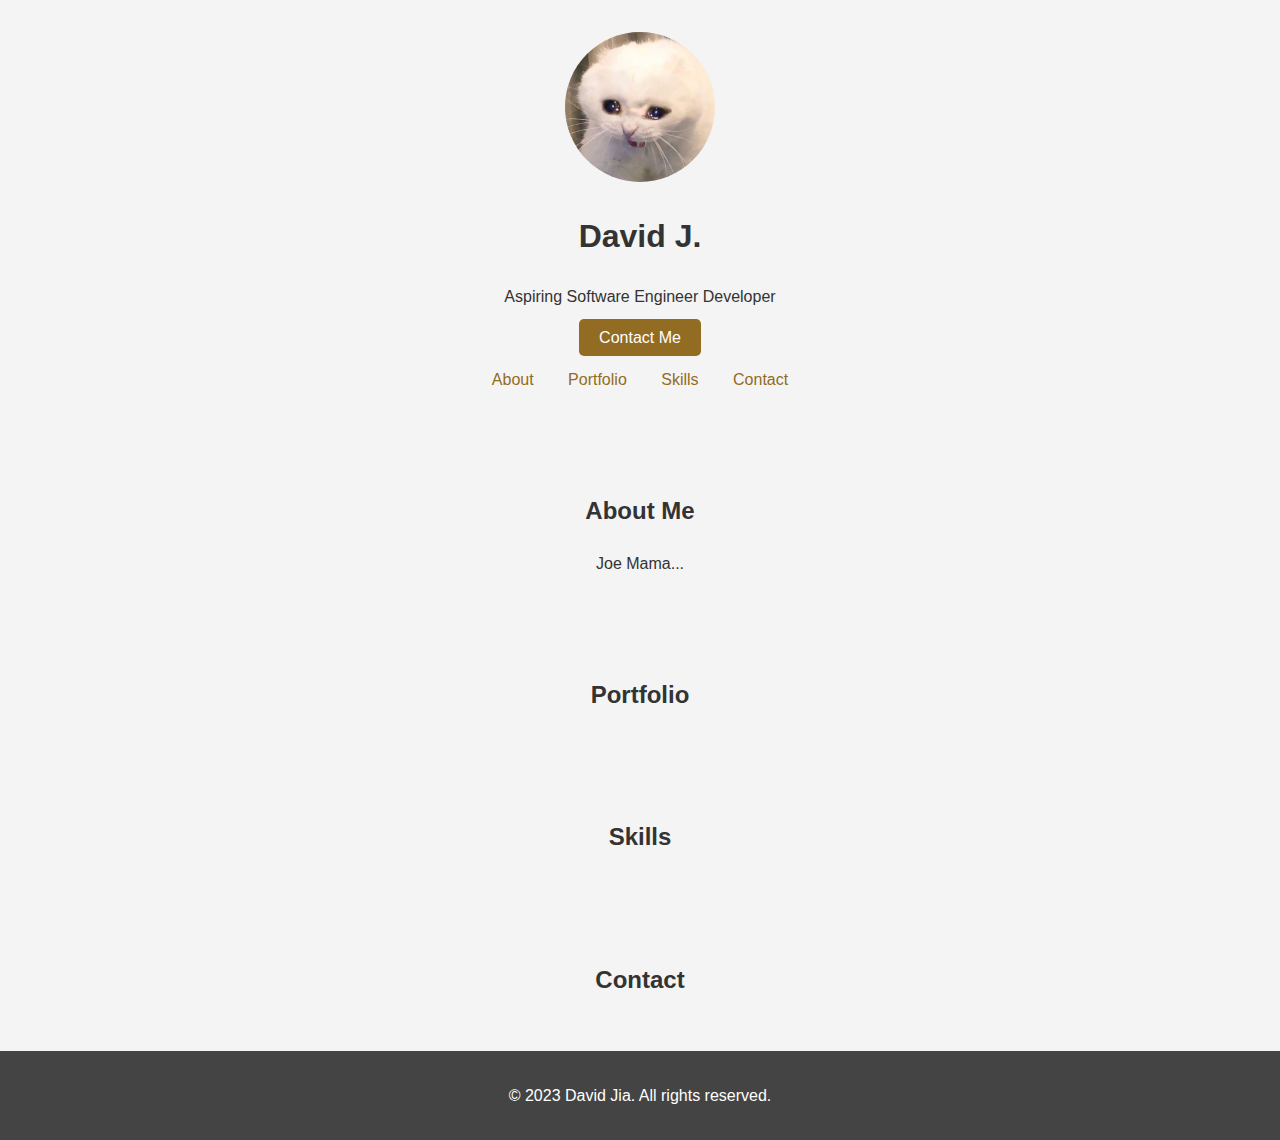
==== index.html @ 040abca8 "Refactor landing page layout and add call to action button" ====
<!DOCTYPE html>
<html lang="en">
<head>
    <meta charset="UTF-8">
    <meta name="viewport" content="width=device-width, initial-scale=1.0">
    <title>David Jia - Software Engineer, Front-end & App Developer</title>
    <link rel="stylesheet" href="style.css">
    <script src="main.js" defer></script>
</head>
<body>
    <header id="landing">
        <div class="hamburger-menu">
            <span></span>
            <span></span>
            <span></span>
        </div>

        <img src="YOUR_IMAGE_NAME.jpg" alt="David Jia" class="profile-img">
        <h1>David J.</h1>
        <p>Aspiring Software Engineer Developer</p>
        <a href="#contact" class="cta-button">Contact Me</a>

        <nav>
            <ul>
                <li><a href="#about">About</a></li>
                <li><a href="#portfolio">Portfolio</a></li>
                <li><a href="#skills">Skills</a></li>
                <li><a href="#contact">Contact</a></li>
            </ul>
        </nav>
    </header>

    <main>
        <section id="about">
            <h2>About Me</h2>
            <p>Joe Mama...</p>
        </section>

        <section id="portfolio">
            <h2>Portfolio</h2>
            <!-- Add projects here -->
        </section>

        <section id="skills">
            <h2>Skills</h2>
            <!-- Skills and expierence -->
        </section>

        <section id="contact">
            <h2>Contact</h2>
            <!-- Contact Form -->
        </section>
    </main>

    <footer>
        <p>© 2023 David Jia. All rights reserved.</p>
    </footer>
</body>
</html>
---- style.css ----
:root {
    --primary-color: rgb(146, 108, 34); 
    --text-color: #333;
    --background-color: #f4f4f4;
}

body {
    font-family: 'Roboto', sans-serif;
    margin: 0;
    padding: 0;
    line-height: 1.6;
    color: var(--text-color);
    background-color: var(--background-color);
}

header {
    text-align: center;
    padding: 2rem 0;
}

.profile-img {
    max-width: 150px;
    height: auto;
    border-radius: 50%;
}

nav ul {
    list-style: none;
    padding: 0;
}

nav ul li {
    display: inline;
    margin: 0 15px;
}

nav ul li a {
    text-decoration: none;
    color: var(--primary-color);
}

section {
    padding: 2rem 0;
    text-align: center;
}

footer {
    text-align: center;
    padding: 1rem 0;
    background-color: #444;
    color: white;
}

/* Hamburger Menu */
.hamburger-menu {
    display: none;
    cursor: pointer;
}

.hamburger-menu span {
    display: block;
    width: 25px;
    height: 3px;
    margin: 5px;
    background-color: var(--primary-color);
}

/* Responsive Navigation */
@media (max-width: 600px) {
    .hamburger-menu {
        display: block;
    }

    nav ul {
        display: none;
        position: absolute;
        right: 0;
        top: 0;
        flex-direction: column;
        background-color: #fff;
        width: 100%;
        text-align: center;
    }

    nav ul.active {
        display: flex;
    }

    nav ul li {
        margin: 10px 0;
    }
}

/* Call to Action Button */
.cta-button {
    background-color: var(--primary-color);
    color: white;
    padding: 10px 20px;
    text-decoration: none;
    border-radius: 5px;
    transition: background-color 0.3s;
}

.cta-button:hover {
    background-color: darken(var(--primary-color), 10%);
}
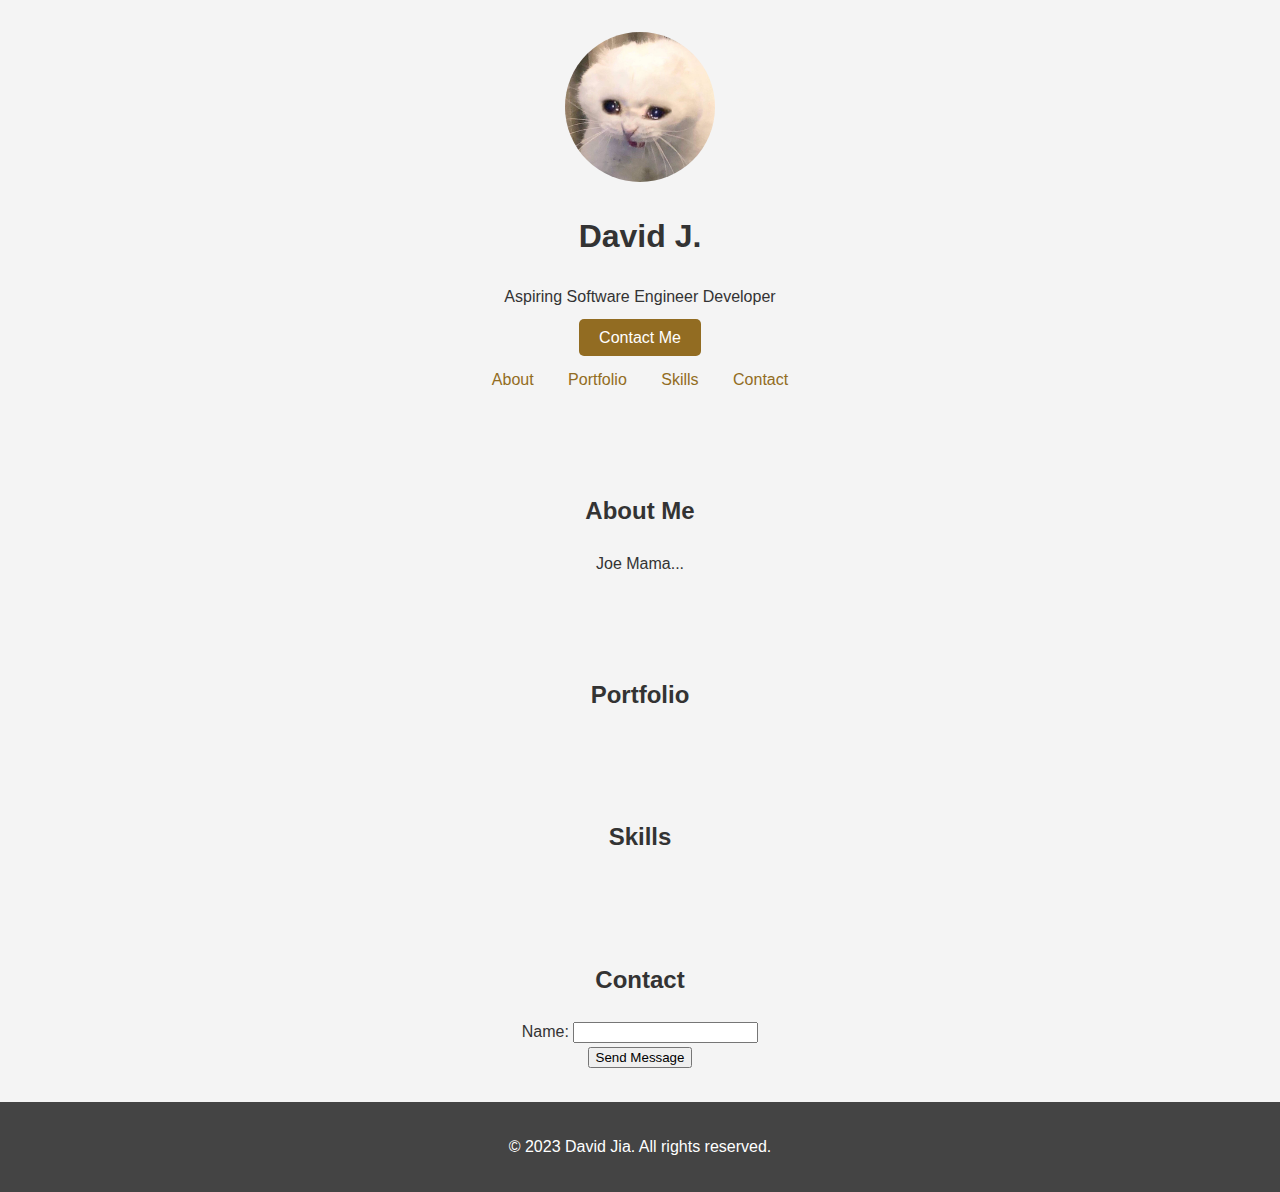
==== commit 0a6d8f42: "Add contact form to index.html" ====
--- a/index.html
+++ b/index.html
@@ -48,8 +48,15 @@
 
         <section id="contact">
             <h2>Contact</h2>
-            <!-- Contact Form -->
+            <form action="main.js" method="post">
+                <div class="form-group">
+                    <label for="name">Name:</label>
+                    <input type="text" id="name" name="name" required>
+                </div>
+                <button type="submit">Send Message</button>
+            </form>
         </section>
+        
     </main>
 
     <footer>
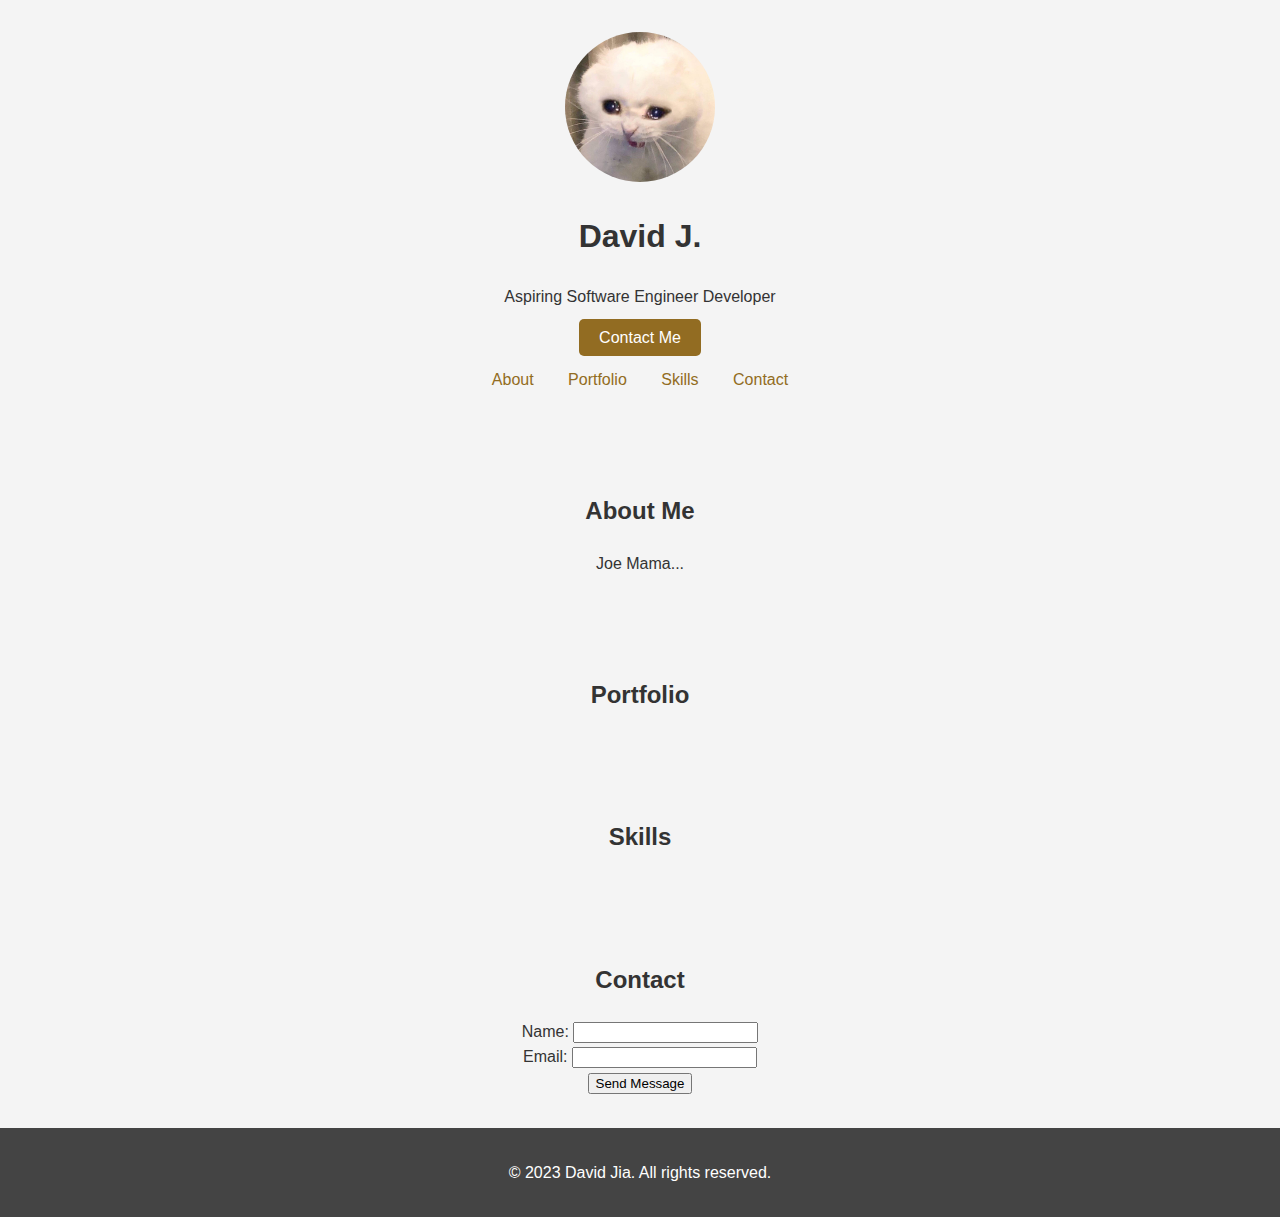
==== commit f95e11d0: "Add email input field to form" ====
--- a/index.html
+++ b/index.html
@@ -53,6 +53,10 @@
                     <label for="name">Name:</label>
                     <input type="text" id="name" name="name" required>
                 </div>
+                <div class="form-group">
+                    <label for="email">Email:</label>
+                    <input type="email" id="email" name="email" required>
+                </div>
                 <button type="submit">Send Message</button>
             </form>
         </section>
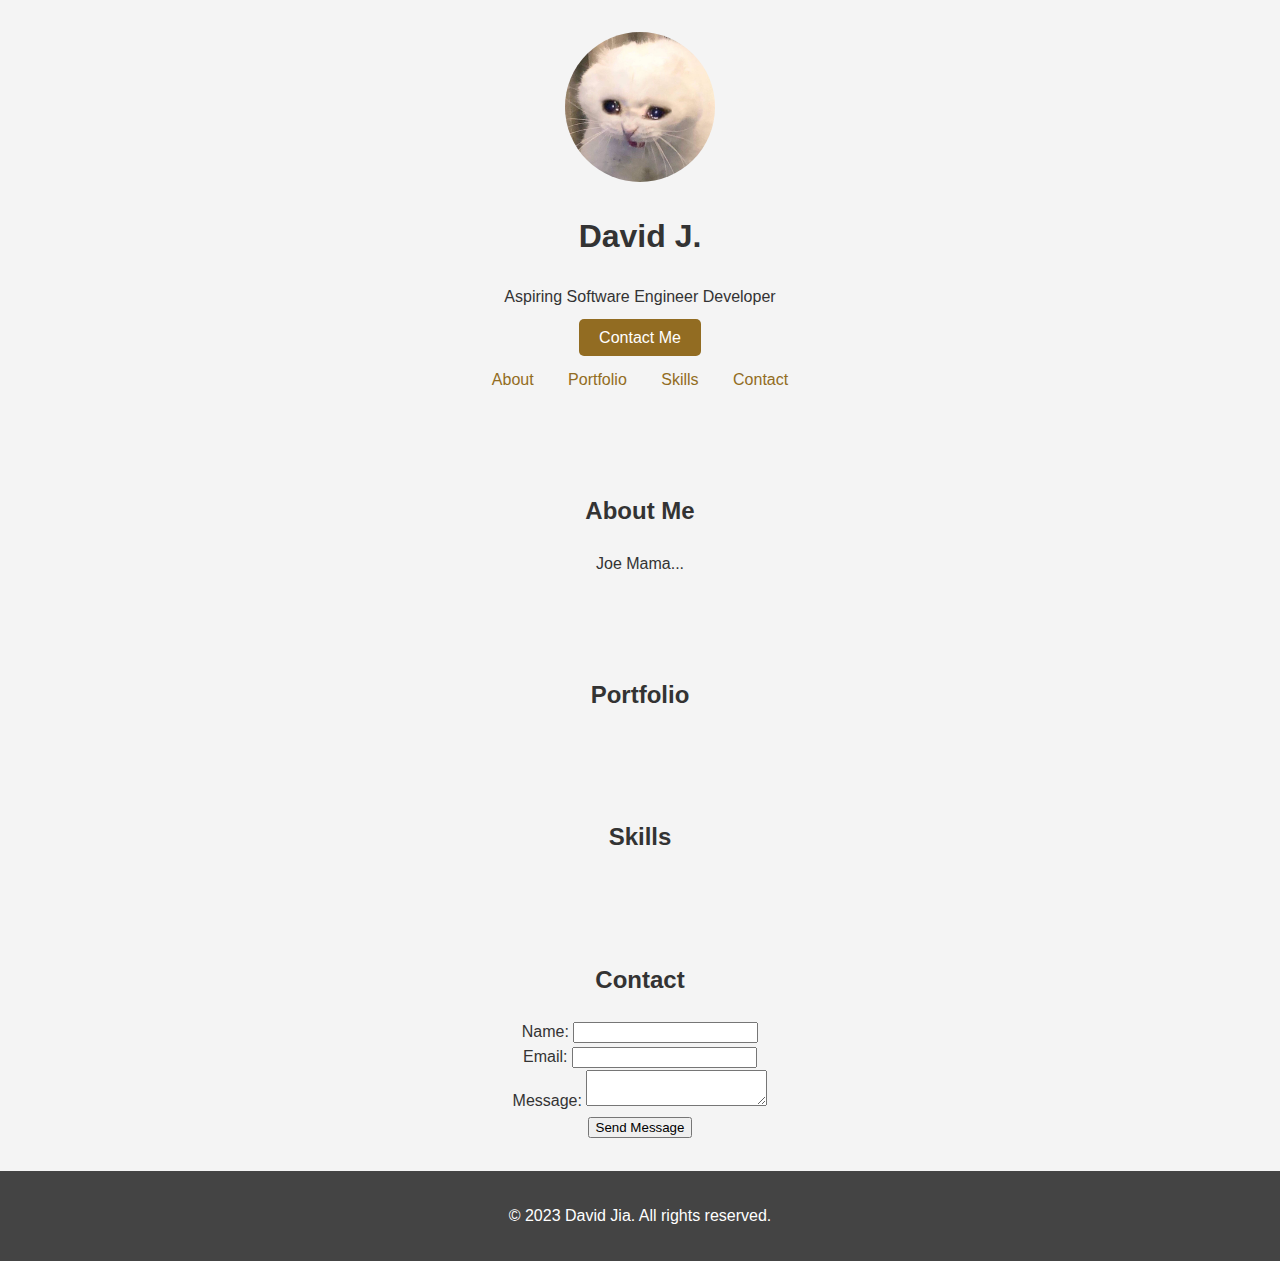
==== commit 058152f6: "Add message field to contact form" ====
--- a/index.html
+++ b/index.html
@@ -57,6 +57,10 @@
                     <label for="email">Email:</label>
                     <input type="email" id="email" name="email" required>
                 </div>
+                <div class="form-group">
+                    <label for="message">Message:</label>
+                    <textarea id="message" name="message" required></textarea>
+                </div>
                 <button type="submit">Send Message</button>
             </form>
         </section>
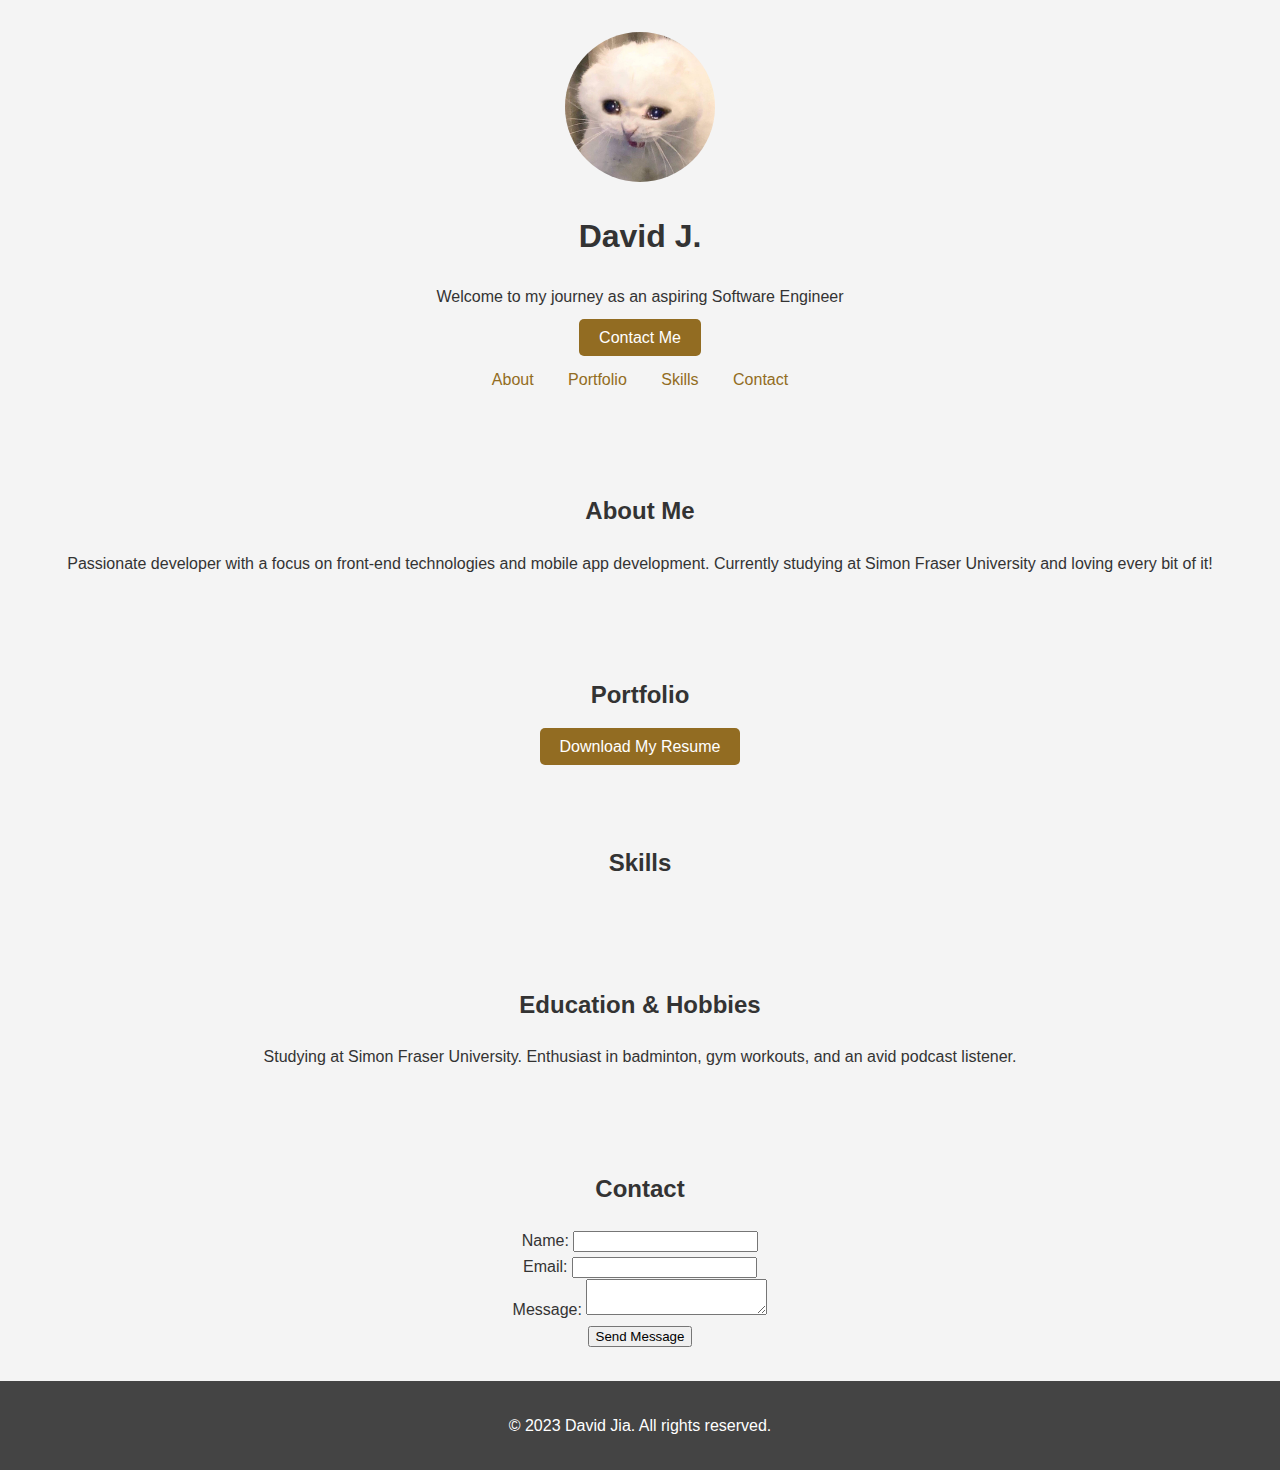
==== commit 00cfdda0: "about me updated" ====
--- a/index.html
+++ b/index.html
@@ -17,7 +17,7 @@
 
         <img src="YOUR_IMAGE_NAME.jpg" alt="David Jia" class="profile-img">
         <h1>David J.</h1>
-        <p>Aspiring Software Engineer Developer</p>
+        <p>Welcome to my journey as an aspiring Software Engineer</p>
         <a href="#contact" class="cta-button">Contact Me</a>
 
         <nav>
@@ -33,22 +33,30 @@
     <main>
         <section id="about">
             <h2>About Me</h2>
-            <p>Joe Mama...</p>
+            <p>Passionate developer with a focus on front-end technologies and mobile app development. Currently studying at Simon Fraser University and loving every bit of it!</p>
         </section>
 
         <section id="portfolio">
             <h2>Portfolio</h2>
-            <!-- Add projects here -->
+            <div class="project-grid">
+                <!-- Projects will be inserted here -->
+            </div>
+            <a href="path_to_resume.pdf" class="cta-button" download>Download My Resume</a>
         </section>
 
         <section id="skills">
             <h2>Skills</h2>
-            <!-- Skills and expierence -->
+            <!-- Skills and experience -->
         </section>
 
+        <section id="education-hobbies">
+            <h2>Education & Hobbies</h2>
+            <p>Studying at Simon Fraser University. Enthusiast in badminton, gym workouts, and an avid podcast listener.</p>
+            <!-- Favorite Podcast Quotes sections -->
+        </section>
         <section id="contact">
             <h2>Contact</h2>
-            <form action="main.js" method="post">
+            <form action="submit_form.php" method="post" id="contactForm">
                 <div class="form-group">
                     <label for="name">Name:</label>
                     <input type="text" id="name" name="name" required>
@@ -63,8 +71,14 @@
                 </div>
                 <button type="submit">Send Message</button>
             </form>
+            <div id="thankYouModal" class="modal">
+                <div class="modal-content">
+                    <span class="close">&times;</span>
+                    <h2>Thank You!</h2>
+                    <p>Your message has been successfully sent. Thank you!</p>
+                </div>
+            </div>
         </section>
-        
     </main>
 
     <footer>
@@ -72,3 +86,4 @@
     </footer>
 </body>
 </html>
+
--- a/style.css
+++ b/style.css
@@ -1,3 +1,5 @@
+@import url('https://fonts.googleapis.com/css2?family=Poppins:wght@300;400;500;600;700&display=swap');
+
 :root {
     --primary-color: rgb(146, 108, 34); 
     --text-color: #333;
@@ -104,3 +106,48 @@
 .cta-button:hover {
     background-color: darken(var(--primary-color), 10%);
 }
+
+nav ul li a:hover, .cta-button:hover {
+    color: #fff;
+    background-color: var(--primary-color);
+}
+
+@media (max-width: 600px) {
+    h1, h2 {
+        font-size: 1.5rem;
+    }
+}
+
+.modal {
+    display: none;
+    position: fixed;
+    z-index: 1;
+    left: 0;
+    top: 0;
+    width: 100%;
+    height: 100%;
+    overflow: auto;
+    background-color: rgba(0,0,0,0.4);
+}
+
+.modal-content {
+    background-color: #fefefe;
+    margin: 15% auto;
+    padding: 20px;
+    border: 1px solid #888;
+    width: 80%;
+}
+
+.close {
+    color: #aaa;
+    float: right;
+    font-size: 28px;
+    font-weight: bold;
+}
+
+.close:hover,
+.close:focus {
+    color: black;
+    text-decoration: none;
+    cursor: pointer;
+}
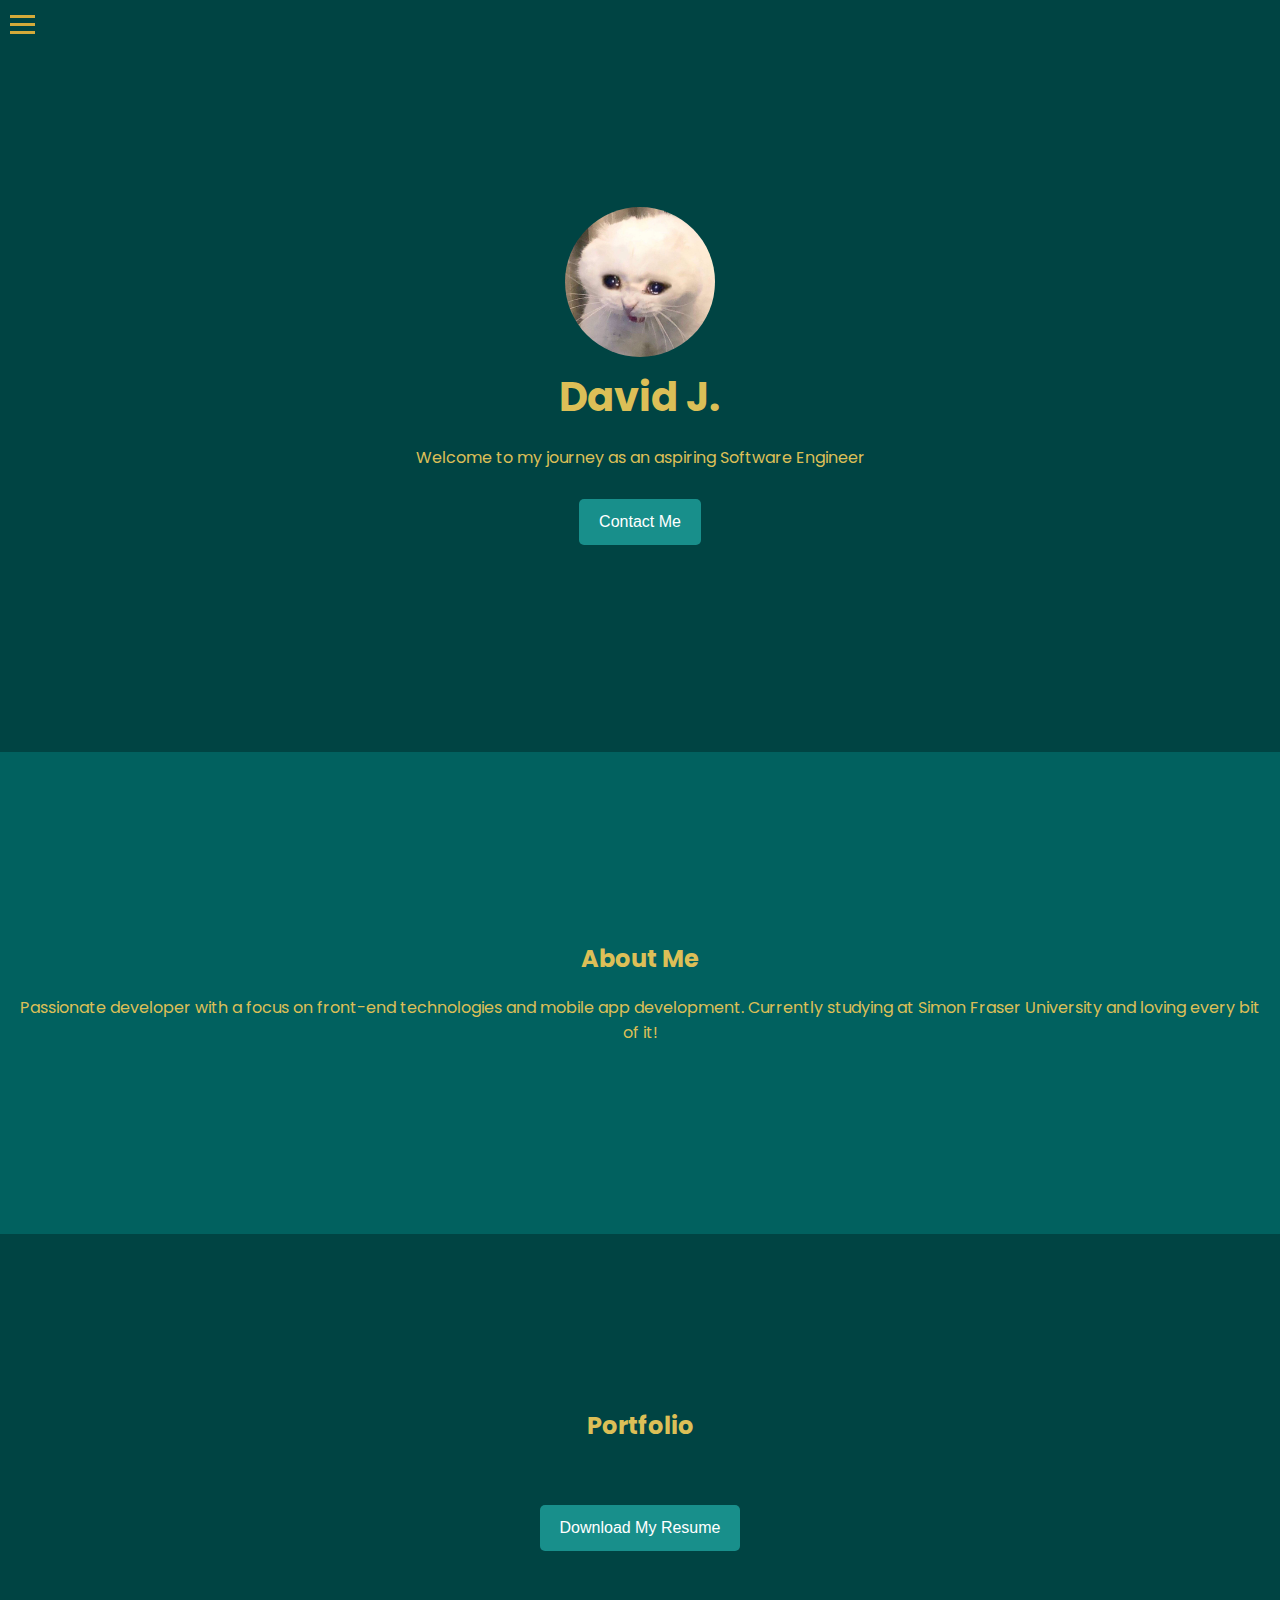
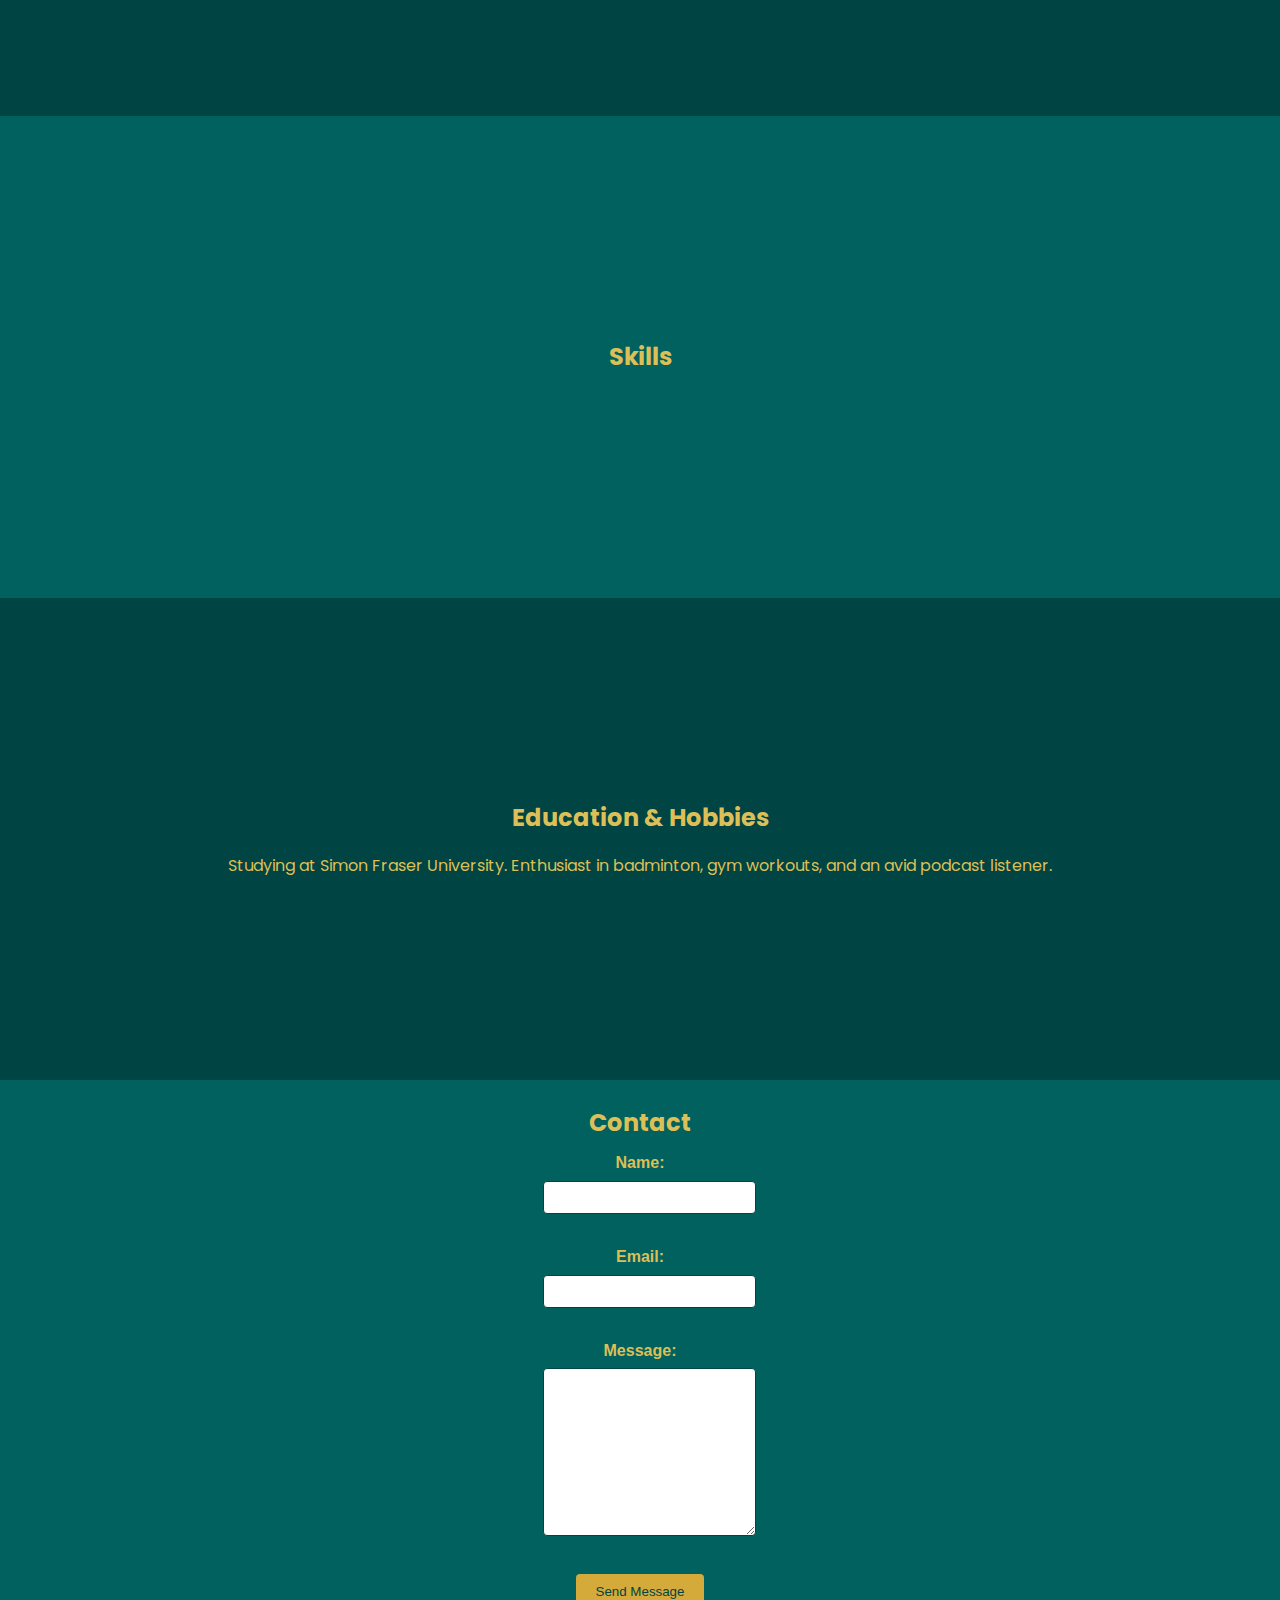
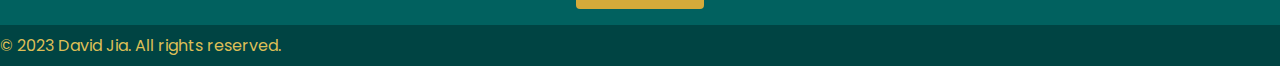
==== commit 4926f388: "Updating to a new design" ====
--- a/index.html
+++ b/index.html
@@ -86,4 +86,3 @@
     </footer>
 </body>
 </html>
-
--- a/style.css
+++ b/style.css
@@ -1,9 +1,12 @@
 @import url('https://fonts.googleapis.com/css2?family=Poppins:wght@300;400;500;600;700&display=swap');
 
 :root {
-    --primary-color: rgb(146, 108, 34); 
-    --text-color: #333;
-    --background-color: #f4f4f4;
+    --primary-color: #004443; 
+    --secondary-color: #01615F; 
+    --tertiary-color: #188F8B;
+    --accent-color: #D4AA3A;
+    --text-color: #DCBF57; 
+    --background-color: var(--primary-color);
 }
 
 body {
@@ -16,8 +19,58 @@
 }
 
 header {
+    min-height: 80vh;
+    background-color: var(--primary-color); 
+    color: var(--text-color);
     text-align: center;
-    padding: 2rem 0;
+    padding: 1rem 0;
+    display: flex;
+    flex-direction: column;
+    justify-content: center;
+    align-items: center;
+}
+
+#about, #portfolio, #skills, #education-hobbies{
+    display: flex;
+    flex-direction: column;
+    justify-content: center;
+    align-items: center;
+    padding: 1rem;
+    text-align: center;
+    color: var(--text-color);
+}
+
+#about {
+    min-height: 50vh; 
+    background-color: var(--secondary-color);
+    color: var(--primary-text-color);
+}
+
+#portfolio {
+    min-height: 50vh;
+    background-color: var(--primary-color);
+    color: var(--primary-text-color);
+}
+
+#skills {
+    min-height: 50vh;
+    background-color: var(--secondary-color);
+    color: var(--primary-text-color);
+}
+
+#education-hobbies {
+    min-height: 50vh;
+    background-color: var(--primary-color);
+    color: var(--primary-text-color);
+}
+
+h1, h2, h3, h4, h5, p {
+    font-family: 'Poppins', sans-serif;
+    margin: 0.5rem 0;
+}
+
+h1 {
+    font-size: 2.5rem;
 }
 
 .profile-img {
@@ -29,95 +82,128 @@
 nav ul {
     list-style: none;
     padding: 0;
+    margin: 0;
+    display: none;
+    flex-direction: column;
+    background-color: var(--secondary-color);
+    border: 3px solid var(--accent-color);
+    box-shadow: 0 8px 16px rgba(0,0,0,0.1);
+    width: 100%;
+    text-align: center;
+    position: fixed;
+    top: 60px;
+    left: 0;
+    z-index: 1000;
+    transition: all 0.3s ease;
 }
 
 nav ul li {
-    display: inline;
-    margin: 0 15px;
+    padding: 15px 0;
+    border-bottom: 1px solid var(--accent-color); 
+}
+
+nav ul li:last-child {
+    border-bottom: none;
 }
 
 nav ul li a {
+    display: block;
+    padding: 15px 20px;
     text-decoration: none;
-    color: var(--primary-color);
-}
-
-section {
-    padding: 2rem 0;
-    text-align: center;
-}
-
-footer {
-    text-align: center;
-    padding: 1rem 0;
-    background-color: #444;
-    color: white;
+    color: var(--text-color);
+    font-weight: 500;
+}
+
+nav ul li a:hover {
+    background-color: var(--primary-color);
+    color: var(--text-color);
+}
+
+nav ul.active {
+    display: flex;
 }
 
 /* Hamburger Menu */
 .hamburger-menu {
-    display: none;
+    position: fixed;
     cursor: pointer;
+    display: block;
+    top: 10px;
+    left: 10px;
+    z-index: 1000;
 }
 
 .hamburger-menu span {
     display: block;
     width: 25px;
     height: 3px;
-    margin: 5px;
-    background-color: var(--primary-color);
-}
-
-/* Responsive Navigation */
+    margin: 5px auto;
+    background-color: var(--accent-color);
+    transition: all 0.3s ease;
+}
+
+.hamburger-menu.active span:nth-child(2) {
+    opacity: 0;
+}
+
+.hamburger-menu.active span:nth-child(1) {
+    transform: translateY(8px) rotate(45deg);
+}
+
+.hamburger-menu.active span:nth-child(3) {
+    transform: translateY(-8px) rotate(-45deg);
+}
+
+.overlay {
+    display: none;
+    position: fixed;
+    top: 0;
+    left: 0;
+    right: 0;
+    bottom: 0;
+    background-color: rgba(0, 0, 0, 0.5);
+    z-index: 999;
+}
+
+.cta-button, .modal, .modal-content, .close, .project-grid, .form-group {
+    /* More styles */
+}
+
 @media (max-width: 600px) {
+    header {
+        min-height: 60vh;
+    }
+    h1, h2 {
+        font-size: 1.5rem; 
+    }
     .hamburger-menu {
-        display: block;
-    }
-
+        top: 20px;
+        left: 20px;
+    }
     nav ul {
-        display: none;
-        position: absolute;
-        right: 0;
-        top: 0;
-        flex-direction: column;
-        background-color: #fff;
-        width: 100%;
-        text-align: center;
-    }
-
-    nav ul.active {
-        display: flex;
-    }
-
-    nav ul li {
-        margin: 10px 0;
+        top: 50px;
+    }
+    .common-section {
+        min-height: auto;
     }
 }
 
 /* Call to Action Button */
 .cta-button {
-    background-color: var(--primary-color);
+    background-color: var(--tertiary-color);
     color: white;
     padding: 10px 20px;
     text-decoration: none;
     border-radius: 5px;
     transition: background-color 0.3s;
+    margin-top: 20px;
 }
 
 .cta-button:hover {
     background-color: darken(var(--primary-color), 10%);
 }
 
-nav ul li a:hover, .cta-button:hover {
-    color: #fff;
-    background-color: var(--primary-color);
-}
-
-@media (max-width: 600px) {
-    h1, h2 {
-        font-size: 1.5rem;
-    }
-}
-
+/* Modal Styles */
 .modal {
     display: none;
     position: fixed;
@@ -131,13 +217,14 @@
 }
 
 .modal-content {
-    background-color: #fefefe;
+    background-color: var(--secondary-color);
     margin: 15% auto;
     padding: 20px;
     border: 1px solid #888;
     width: 80%;
 }
 
+/* Close Button in Modal */
 .close {
     color: #aaa;
     float: right;
@@ -151,3 +238,76 @@
     text-decoration: none;
     cursor: pointer;
 }
+
+/* Project Grid Styling */
+.project-grid {
+    display: grid;
+    grid-template-columns: repeat(auto-fill, minmax(300px, 1fr));
+    gap: 1rem;
+    padding: 1rem;
+}
+
+/* Form */
+.form-group {
+    margin-bottom: 20px;
+}
+
+/* Contact Form */
+#contact {
+    min-height: 50vh;
+    background-color: var(--secondary-color); 
+    color: var(--text-color); 
+    display: flex;
+    flex-direction: column;
+    justify-content: center;
+    align-items: center;
+    padding: 1rem;
+    text-align: center;
+}
+
+.form-group {
+    margin-bottom: 20px;
+}
+
+.form-group label {
+    display: block;
+    margin-bottom: 5px;
+    font-weight: bold;
+}
+
+.form-group input[type="text"],
+.form-group input[type="email"],
+.form-group textarea {
+    border: 1px solid var(--primary-color);
+    width: 100%;
+    padding: 8px;
+    border-radius: 4px;
+    margin-bottom: 10px;
+}
+
+.form-group textarea {
+    height: 150px;
+    resize: vertical;
+}
+
+button[type="submit"] {
+    background-color: var(--accent-color);
+    color: var(--primary-color);
+    border: none;
+    padding: 10px 20px;
+    border-radius: 4px;
+    cursor: pointer;
+    transition: background-color 0.3s;
+}
+
+button[type="submit"]:hover {
+    background-color: darken(var(--accent-color), 10%);
+}
+
+.modal {
+    /* Modal styles */
+}
+
+.modal-content {
+    /* Modal content styles */
+}
